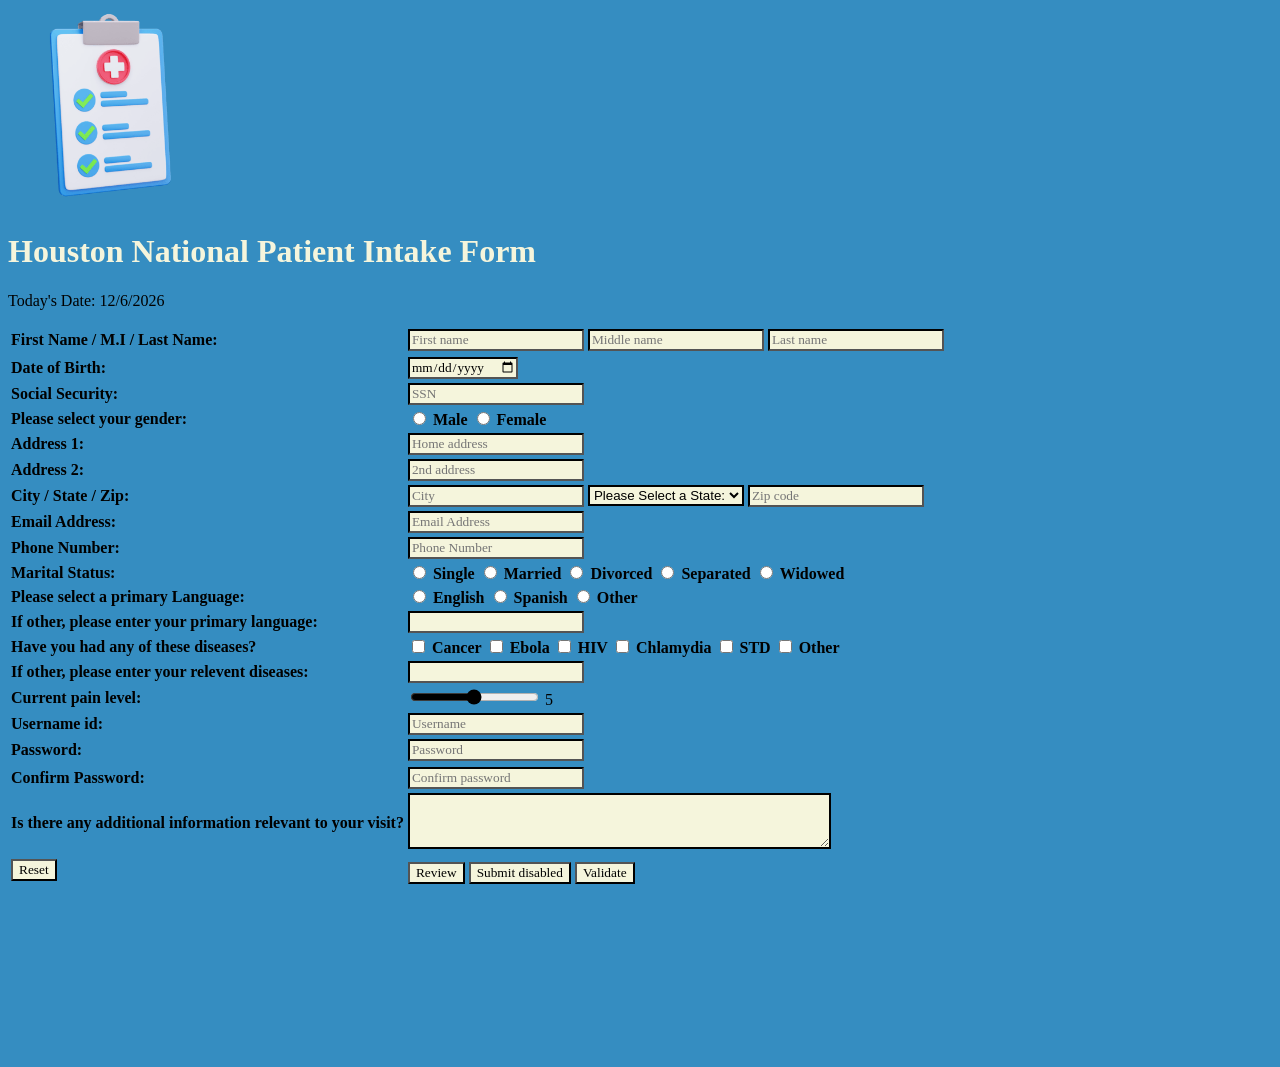
==== index.html @ 36b6b319 "update code" ====
<!Doctype html>
<!--
new patient registration form Houston National clinic
Christian Mendez
Homework3.html
02/09/2026
02/27/2026
version 1.5
Decription: This will show a medical page.




-->
<html lang="en">
  <head>
     <link rel = "stylesheet" href="Hw3.css">
     <link rel = "stylesheet" href="logo.png">
      <link rel="stylesheet" href= "Hw3ThankYou.html">
     <script src = "Hw3.js"></script>

    <!-- this how i link my css file to my html-->
     <title> new patient registration Houston National clinic </title> 
  </head>
  
<body>

   <table width = "100%"></table>
 <div class = "image">
    <tr> 
        <td valign = "top" width = "5%">
            <img  src = "logo.png"    alt="Houston National" width = "200" id = "logo">
          </div>
        </td>
    </tr>

   <h1>Houston National Patient Intake Form</h1>
      <p> Today's Date: <span id="date"></span></p>
      <script> document.getElementById("date").innerHTML=new Date().toLocaleDateString();</script>


  <form name="signup" id="signup" action ="Hw3ThankYou.html">
  <table>
    <tr>
        <td>
        <label for="fname">First Name / M.I / Last Name:</label> 
        </td>
        <td>
      <input type="text" minlength="1" maxlength="30" placeholder="First name" title= "Letters, dashes, and apostrophes only" pattern= " [a-zA-Z']{1-30}" onblur= "validateFname()"id="fname" name="First name" required>
      <span class ="error" id = "fname-error"></span>
      <input type="text" minlength="0" maxlength="1" placeholder="Middle name" title="Letters only" pattern= " [a-zA-Z']{0-1}" onblur="validateMname()" id="Mname" name="Middle name">
      <span class ="error" id = "Mname-error"></span>
      <input type="text" minlength="1" maxlength="30" placeholder="Last name" title= "Letters, dashes, and apostrophes only" pattern= " [a-zA-Z']{1-30}" onblur= "validateLname()"id="lname" name="Last name" required>
      <span class ="error" id = "lname-error"></span>
        </td>
    </tr>
    <tr>   
    </tr>
    <tr>
        <td> 
      <label for ='DOB'> Date of Birth: </label>
        </td>
        <td>
        <input type = "date" maxlength="10"id = 'DOB'placeholder = "MM/DD/YYYY" pattern="\d{2}/d{2}/\d{4}" onblur="validateDOB()" title = 'Enterdate as MM/DD/YYYY'required></input>
        <span class="error" id ="DOB-error"></span>
        </td>
    </tr>
    <tr>
        <td>
      <label for ="social">Social Security:</label>
        </td>
        <td>
      <input type ="password" maxlength="11" id="social" name = "Social security" required placeholder="SSN" title="Numbers Only" onblur="validateSocial()" required>
      <span class="error" id="social-error"></span>
    </tr>
    <tr>
        </td>
        <td>
      <label> Please select your gender:</label>
        </td>
        <td>
      <input type ="radio" id="Male" name="Gender" value="Male" required>
        <label for="Male">Male</label>
      <input type ="radio" id="Female" name="Gender" value="Female">
        <label for="Female">Female</label>
        </td>
        </tr>
        <td>
        
        <label for="address" > Address 1:</label>
        </td>
        <td>
      <input type="text" maxlength="30" id="address1" placeholder="Home address" name="Address" onblur="validateAddress1()" title="Letters, dashes, and apostrophes only." required>
      <span class ="error" id ="address1-error"></span>
        </td>
    <tr>
        <td>
        <label for="address" > Address 2:</label>
        </td>
        <td>
      <input type="text" maxlength="30" placeholder="2nd address" id="address2" title="" name="Address 2" >
        </td>
    </tr>
    <tr>
        <td>
        <label for="city" >City / State / Zip:</label>
    
        </td>
        <td>
    
      <input type="text" maxlength="30" placeholder="City" id="city" name="City" title="Please enter your city" onblur="validateCity()" required >
      <span class="error" id="city-error"></span>
       
        
<!--state list -->
  <select id = 'state' name="State">
      <option value ="">Please Select a State:</option> 
      <option value="AL">Alabama</option>
      <option value="AK">Alaska</option>
      <option value="AZ">Arizona</option>
      <option value="AR">Arkansas</option>
      <option value="CA">California</option>
      <option value="CO">Colorado</option>
      <option value="CT">Connecticut</option>
      <option value="DE">Delaware</option>
      <option value="DC">District Of Columbia</option>
      <option value="FL">Florida</option>
      <option value="GA">Georgia</option>
      <option value="HI">Hawaii</option>
      <option value="ID">Idaho</option>
      <option value="IL">Illinois</option>
      <option value="IN">Indiana</option>
      <option value="IA">Iowa</option>
      <option value="KS">Kansas</option>
      <option value="KY">Kentucky</option>
      <option value="LA">Louisiana</option>
      <option value="ME">Maine</option>
      <option value="MD">Maryland</option>
      <option value="MA">Massachusetts</option>
      <option value="MI">Michigan</option>
      <option value="MN">Minnesota</option>
      <option value="MS">Mississippi</option>
      <option value="MO">Missouri</option>
      <option value="MT">Montana</option>
      <option value="NE">Nebraska</option>
      <option value="NV">Nevada</option>
      <option value="NH">New Hampshire</option>
      <option value="NJ">New Jersey</option>
      <option value="NM">New Mexico</option>
      <option value="NY">New York</option>
      <option value="NC">North Carolina</option>
      <option value="ND">North Dakota</option>
      <option value="OH">Ohio</option>
      <option value="OK">Oklahoma</option>
      <option value="OR">Oregon</option>
      <option value="PA">Pennsylvania</option>
      <option value="PR">Puerto Rico</option>
      <option value="RI">Rhode Island</option>
      <option value="SC">South Carolina</option>
      <option value="SD">South Dakota</option>
      <option value="TN">Tennessee</option>
      <option value="TX">Texas</option>
      <option value="UT">Utah</option>
      <option value="VT">Vermont</option>
      <option value="VA">Virginia</option>
      <option value="WA">Washington</option>
      <option value="WV">West Virginia</option>
      <option value="WI">Wisconsin</option>
      <option value="WY">Wyoming</option>
  </select>
     
      <input type ="text" maxlength="10" id="zip" placeholder="Zip code" name = "Zip code" pattern="[0-9]{5}" title="Numbers only" onblur=" validateZip()" required>
      <span class="error" id="zip-error"></span>
        </td>
  </tr>
  <tr>
        <td>
        <label for="email"> Email Address:</label>
        </td>
        <td>
      <Input type="text"  id= "email" name= "Email" required placeholder="Email Address" maxlength="50" title="Please enter your email" pattern="[a-z0-9._%+-]+@[a-z0-9.-]+\.[a-z]{2,20}$ " onblur="validateEmail()" required>
        <span class="error" id="email-error"></span>
        </td>
  </tr>
  <tr>
<td class="td1"><label for="phonenum"> Phone Number:</label></td>
        <td>
<input type="text"  id="PhoneNumber" placeholder="Phone Number" name="Phone Number" pattern="[0-9]{3}-[0-9]{3}-[0-9]{4}" maxlength="30" title="Please enter your phone number" onblur="validatePhoneNumber()"required/>
<span class="error" id="PhoneNumber-error"></span>
        </td>
  </tr>

  <tr>
        <td>
        <label> Marital Status:</label>
        </td>
        <td>
      <input type ="radio" id="Single" name="Marital Status" value="Single" required>
        <label for="Single">Single</label>
      <input type ="radio" id="Married" name="Marital Status" value="Married">
        <label for="Married">Married</label>
      <input type ="radio" id="Divorced" name="Marital Status" value="Divorced">
        <label for="Divorced">Divorced</label>
      <input type ="radio" id="Separated" name="Marital Status" value="Separated">
        <label for="Separated">Separated</label>
      <input type ="radio" id="Widowed" name="Marital Status" value="Widowed">
        <label for="Widowed">Widowed</label>
        </td>
  </tr>
  <tr>
        <td>
        <label> Please select a primary Language:</label>
        </td>
        <td>
      <input type ="radio" id="English" name="Primary Language" value="English" required>
        <label for="English">English</label>
      <input type ="radio" id="Spanish" name="Primary Language" value="Spanish">
        <label for="Spanish">Spanish</label>
      <input type ="radio" id="Other" name="Primary Language" value="Other">
        <label for="Other">Other</label>
        </td>
  </tr>
  <tr>
        <td>
         <label for ="Other">If other, please enter your primary language:</label>
        </td>
        <td>
      <input type ="text" maxlength="20" id="Other" name = "Other" >
        </td>
  </tr>
  <tr>
        <td>
        <label for="Diseases"> Have you had any of these diseases?</label>
        </td>
  
  
        <td>
      <input type="checkbox" id="Disease1" name="Cancer" value="Disease">
        <label for ="Disease1"> Cancer</label>
      <input type="checkbox" id="Disease2" name="Ebola" value="Disease">
        <label for ="Disease2"> Ebola</label>
      <input type="checkbox" id="Disease3" name="HIV" value="Disease">
        <label for ="Disease3"> HIV</label>
      <input type="checkbox" id="Disease4" name="Chlamydia" value="Disease">
        <label for ="Disease4"> Chlamydia</label>
      <input type="checkbox" id="Disease5" name="STD" value="Disease">
        <label for ="Disease5"> STD</label>
      <input type="checkbox" id="Disease6" name="Other disease" value="Disease">
        <label for="Disease6"> Other</label>
        </td>
  </tr>
  <tr>
        <td>
        <label for ="Otherdisease">If other, please enter your relevent diseases:</label>
        </td>
        <td>
      <input type ="text" maxlength="20" id="Otherdisease" name = "Other disease" >
        </td>
  </tr>
  <tr>
        <td>
        <label for="Ill"> Current pain level:</label>
        </td>
        <td>
      <input type="range" id="PainLevel"name="Pain level" min="0" max="10" oninput="updateSlider()"> 
      <span id="painValue">5</span>
        </td>
  </tr>
  <tr>
        <td>
        <label for="User">Username id: </label>
  
  
        </td>
        <td>
      <input type="text" minlength="5" maxlength="20" placeholder="Username" id="User" name="Username" maxlength="20" title="Username must contain at least 5 characters, and cannot start with a number" onblur="validateUser()" required>
      <span class="error" id="User-error"></span>
        </td>
  </tr>
  
  <tr>
        <td>
        <label for="Password1">Password: </label>
        </td>
        <td>
      <input type= "password" id="Password1" placeholder="Password" name="Password" minlength="8" maxlength="30" title="Password must contain at least 10 characters, one uppercase letter, one number, one lowercase letter, and one special character" onblur="validatePassword1()" oninput="validatePassword1()" onfocus="validatePassword1()" required>
      <span class="error" id="Password1-error"></span>
        </td>
  <tr>
  <tr>
        <td>
        <label for="ConfirmationPassword"> Confirm Password: </label>
        </td>
        <td>
      <input type="Password" placeholder="Confirm password" id="ConfirmationPassword" name="Confirmation Password" minlength="8" maxlength="30" title="Please re-emter your password" onblur="confirmConfirmationPassword()" oninput="confirmConfirmationPassword()" onfocus="confirmConfirmationPassword()" required>
      <span class="error" id="ConfirmationPassword-error"></span>
        </td>
  </tr>
  <tr>
        <td>
        <label for ='textblock'> Is there any additional information relevant to your visit?</label>
        </td>
        <td>
         <textarea name = 'Additional Information' rows = '3' cols = '50' maxlength="100" required></textarea>
        </td>
  </tr>
  <tr>
        <td>
  <input type="reset" value ="Reset">
        </td>
        <td>
  <input type="button" name="review" id="review" value="Review" onclick="reviewInput()">
  <input type="submit"  id="submit" value="Submit disabled">
  <input type="button" name="validate" id="validate" value="Validate" style="font-family: inherit;" onclick="validateEverything()">
  
        </td>
  </tr>
  
     
  </table>
  <div class="pass-message">
 <span id="msg1"></span> <br/>
 <span id="msg2"></span> <br/>
 <span id="msg3"></span> <br/>
  <span id="msg4"></span> <br/>
  <span id="msg5"></span> <br/>
  <span id="msg6"></span> <br/>
  <span id="msg7"></span> <br/>
  <span id="ConfirmationPassword-error"></span> <br/>

  </div>
  <center>
    <p id="showInput"></p>
  </center>

<div id="alert-box">
  <div id="alert-content">
    <h4> Please fill out all required informatiom</h4>
    <button id="close-alert">okay</button>
  </div>
</div>

</form>
     
</body>
</html>
---- Hw3.css ----
body{background-color: rgb(53, 141, 193);
}
  h1 {color: beige;
font-family: inherit;
font-weight: bold;
}
label{
    font-weight: bold;
    font-family: inherit;
}
Input{
    font-family: inherit;
    background-color: beige;
    border-width: 2px;
    border-color: black;
}
textarea{
    font-family: inherit;
    background-color: beige;
    border-width: 2px;
    border-color: black;
}
select {
    background-color: beige;
    border-width: 2px;
    border-color: black;
}
input[type="range"]{
    accent-color: black;
    font-family: inherit;
    
}
#footer{
    margin-top: 600px;
}
#Thankyou{
    font-size: 30px;
    color: beige;
}
.error{
    color: red;
    font-size: 15px;
    font-family: inherit;
    font-weight: bold;
    text-shadow: 
    -1px -1px 0 black,
     1px -1px 0 black,
    -1px  1px 0 black,
     1px  1px 0 black;
}
.pass-message{
    text-align: right;
    font-family: inherit;
    font-weight: bold;
    position:relative;
    left: -80px;
    background: transparent;
    padding: 10px;
    border-spacing: 2px;
    border-radius: 20px;
    color: red;
    text-shadow: 
    -1px -1px 0 black,
     1px -1px 0 black,
    -1px  1px 0 black,
     1px  1px 0 black;
}
#review{
    margin-top: 5px;
}
table.output,
tr.output,
td.output{
    width:10px;
    background-color: beige;
    padding: 50px;
    border-spacing: 20px;
    border-radius: 10px;
    color:black
}
td.outputdata{
    width: 500px;
    background-color: rgb(53, 141, 193);
    padding: 50px;
    border-spacing: 2px;
}
#alert-box{
    display: none;
    position: fixed;
    z-index: 9999;
    left: 0;
    top: 0;
    width: 100%;
    height: 100%;
    overflow: auto;
    background-color: transparent;
}

#alert-content{
    background-color: beige;
    border-radius: 10px;
    width: 300px;
    height: 130px;
    margin: auto;
    margin-top: 20%;
    padding: 30px;
    text-align: center;
}
#alert-content h4{
    font-size: 20px;
    text-align: center;
    font-family: inherit;
    font-weight: normal;
}
#close-alert{
    background-color: beige;
    border-width: 1px;
    border-style: solid;
    border-color: black;
    font-size: 15px;
    font-weight: bold;
    height: 20px;
    width: 80px;
    border-radius: 20px;
    cursor: pointer;
    margin-top: 20px;
    text-align: center;
    font-family: inherit;
}
#emoji{
    align-items: center;
    font-size: 200px;
    justify-content: center;
    display: flex;
}    body{background-color: rgb(53, 141, 193);
}
  h1 {color: beige;
font-family: inherit;
font-weight: bold;
}
label{
    font-weight: bold;
    font-family: inherit;
}
Input{
    font-family: inherit;
    background-color: beige;
    border-width: 2px;
    border-color: black;
}
textarea{
    font-family: inherit;
    background-color: beige;
    border-width: 2px;
    border-color: black;
}
select {
    background-color: beige;
    border-width: 2px;
    border-color: black;
}
input[type="range"]{
    accent-color: black;
    font-family: inherit;
    
}
#footer{
    margin-top: 600px;
  
   
}
#Thankyou{
    font-size: 30px;
    color: beige;
}
.error{
    color: red;
    font-size: 15px;
    font-family: inherit;
    font-weight: bold;
    text-shadow: 
    -1px -1px 0 black,
     1px -1px 0 black,
    -1px  1px 0 black,
     1px  1px 0 black;
}
.pass-message{
    text-align: right;
    font-family: inherit;
    font-weight: bold;
    position:relative;
    left: -80px;
    background: transparent;
    padding: 10px;
    border-spacing: 2px;
    border-radius: 20px;
    color: red;
    text-shadow: 
    -1px -1px 0 black,
     1px -1px 0 black,
    -1px  1px 0 black,
     1px  1px 0 black;
}
#review{
    margin-top: 5px;
}
table.output,
tr.output,
td.output{
    width:10px;
    background-color: beige;
    padding: 50px;
    border-spacing: 20px;
    border-radius: 10px;
    color:black
}
td.outputdata{
    width: 500px;
    background-color: rgb(53, 141, 193);
    padding: 50px;
    border-spacing: 2px;
}
#alert-box{
    display: none;
    position: fixed;
    z-index: 9999;
    left: 0;
    top: 0;
    width: 100%;
    height: 100%;
    overflow: auto;
    background-color: transparent;
}

#alert-content{
    background-color: beige;
    border-radius: 10px;
    width: 300px;
    height: 130px;
    margin: auto;
    margin-top: 20%;
    padding: 30px;
    text-align: center;
}
#alert-content h4{
    font-size: 20px;
    text-align: center;
    font-family: inherit;
    font-weight: normal;
}
#close-alert{
    background-color: beige;
    border-width: 1px;
    border-style: solid;
    border-color: black;
    font-size: 15px;
    font-weight: bold;
    height: 20px;
    width: 80px;
    border-radius: 20px;
    cursor: pointer;
    margin-top: 20px;
    text-align: center;
    font-family: inherit;
}
#emoji{
    align-items: center;
    font-size: 200px;
    justify-content: center;
    display: flex;
}   


#contactus{
    display: flex;
    gap: 10px;
}
   #contactus input{
    padding: 5px 5px;
    font-size: 14px;
    height: min-content;
    line-height: normal;
    flex: none;
   }
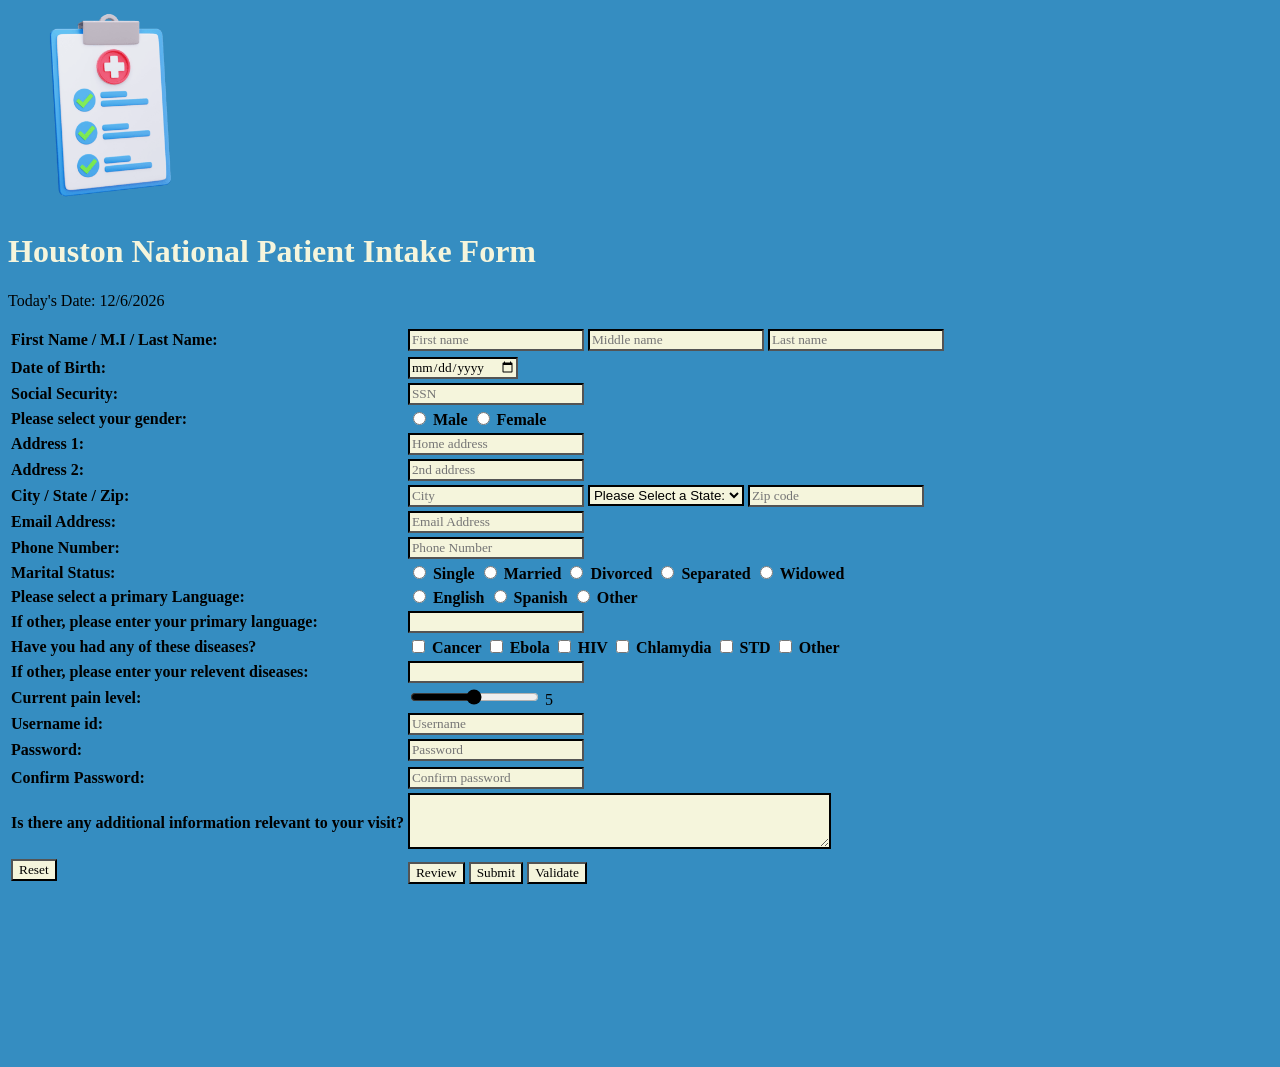
==== commit 9f1e6d6d: "update code" ====
--- a/index.html
+++ b/index.html
@@ -310,7 +310,7 @@
         </td>
         <td>
   <input type="button" name="review" id="review" value="Review" onclick="reviewInput()">
-  <input type="submit"  id="submit" value="Submit disabled">
+  <input type="submit"  id="submit" value="Submit">
   <input type="button" name="validate" id="validate" value="Validate" style="font-family: inherit;" onclick="validateEverything()">
   
         </td>
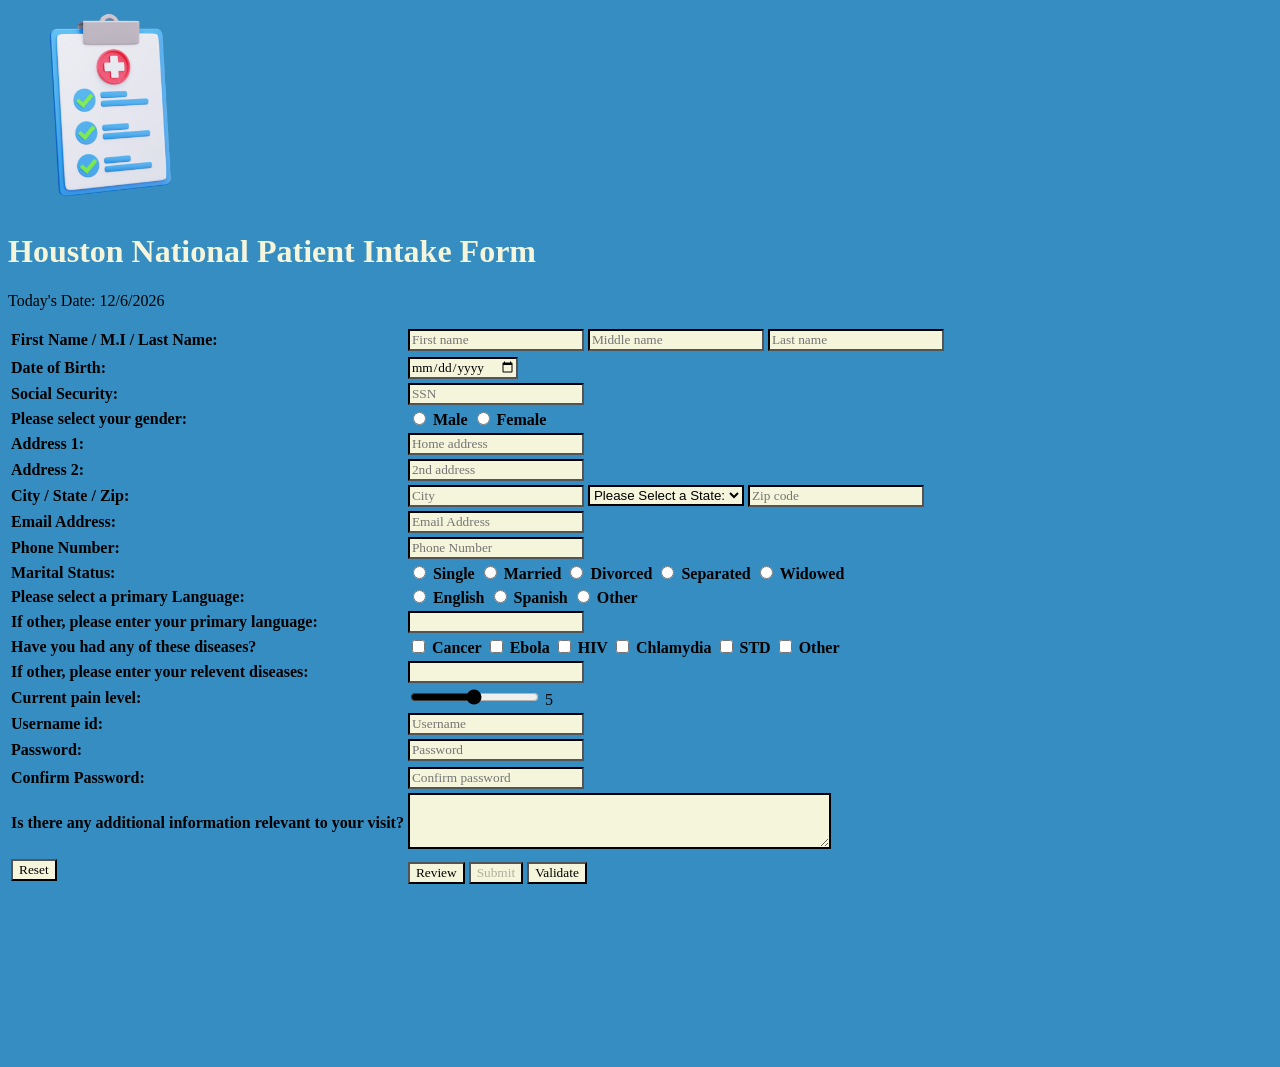
==== commit 435a1cb0: "updated code" ====
--- a/index.html
+++ b/index.html
@@ -185,7 +185,7 @@
   <tr>
 <td class="td1"><label for="phonenum"> Phone Number:</label></td>
         <td>
-<input type="text"  id="PhoneNumber" placeholder="Phone Number" name="Phone Number" pattern="[0-9]{3}-[0-9]{3}-[0-9]{4}" maxlength="30" title="Please enter your phone number" onblur="validatePhoneNumber()"required/>
+<input type="text"  id="PhoneNumber" placeholder="Phone Number" name="Phone Number"  maxlength="30" title="Please enter your phone number" onblur="validatePhoneNumber()"required/>
 <span class="error" id="PhoneNumber-error"></span>
         </td>
   </tr>
@@ -310,7 +310,7 @@
         </td>
         <td>
   <input type="button" name="review" id="review" value="Review" onclick="reviewInput()">
-  <input type="submit"  id="submit" value="Submit">
+  <input type="submit"  id="submit" value="Submit" disabled>
   <input type="button" name="validate" id="validate" value="Validate" style="font-family: inherit;" onclick="validateEverything()">
   
         </td>
